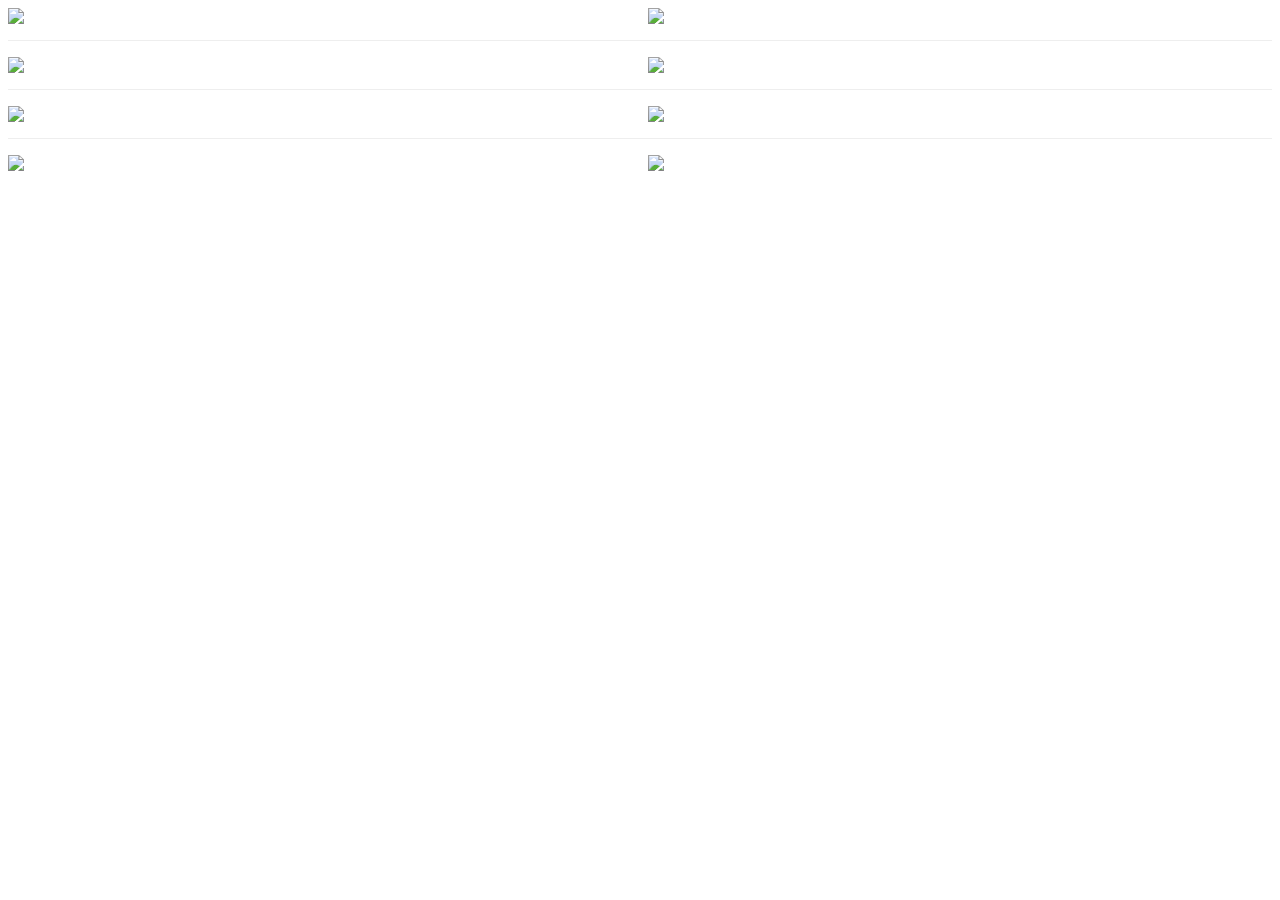
==== index.html @ 442cc470 "List basic charts" ====
<html>
  <meta charset="UTF-8" />
  <meta name="viewport" content="width=device-width, initial-scale=1.0" />
  <head>
    <title>windbarb</title>
  </head>
  <link rel="stylesheet" href="./styles.css" />
  <body>
    <div id="app"></div>
    <script src="./main.js"></script>
  </body>
</html>
---- styles.css ----
body {
  margin: 0;
  padding: 0;
}

@media only screen and (max-width: 768px) {
  body {
    width: 200%;
  }
}

.chart {
  display: flex;
}

.chart img {
  max-width: 100%;
}

.subchart {
  flex: 1;
  padding: 0.5em;
}

.separater {
  height: 1px;
  background-color: #eee;
  margin: 0.5em;
}
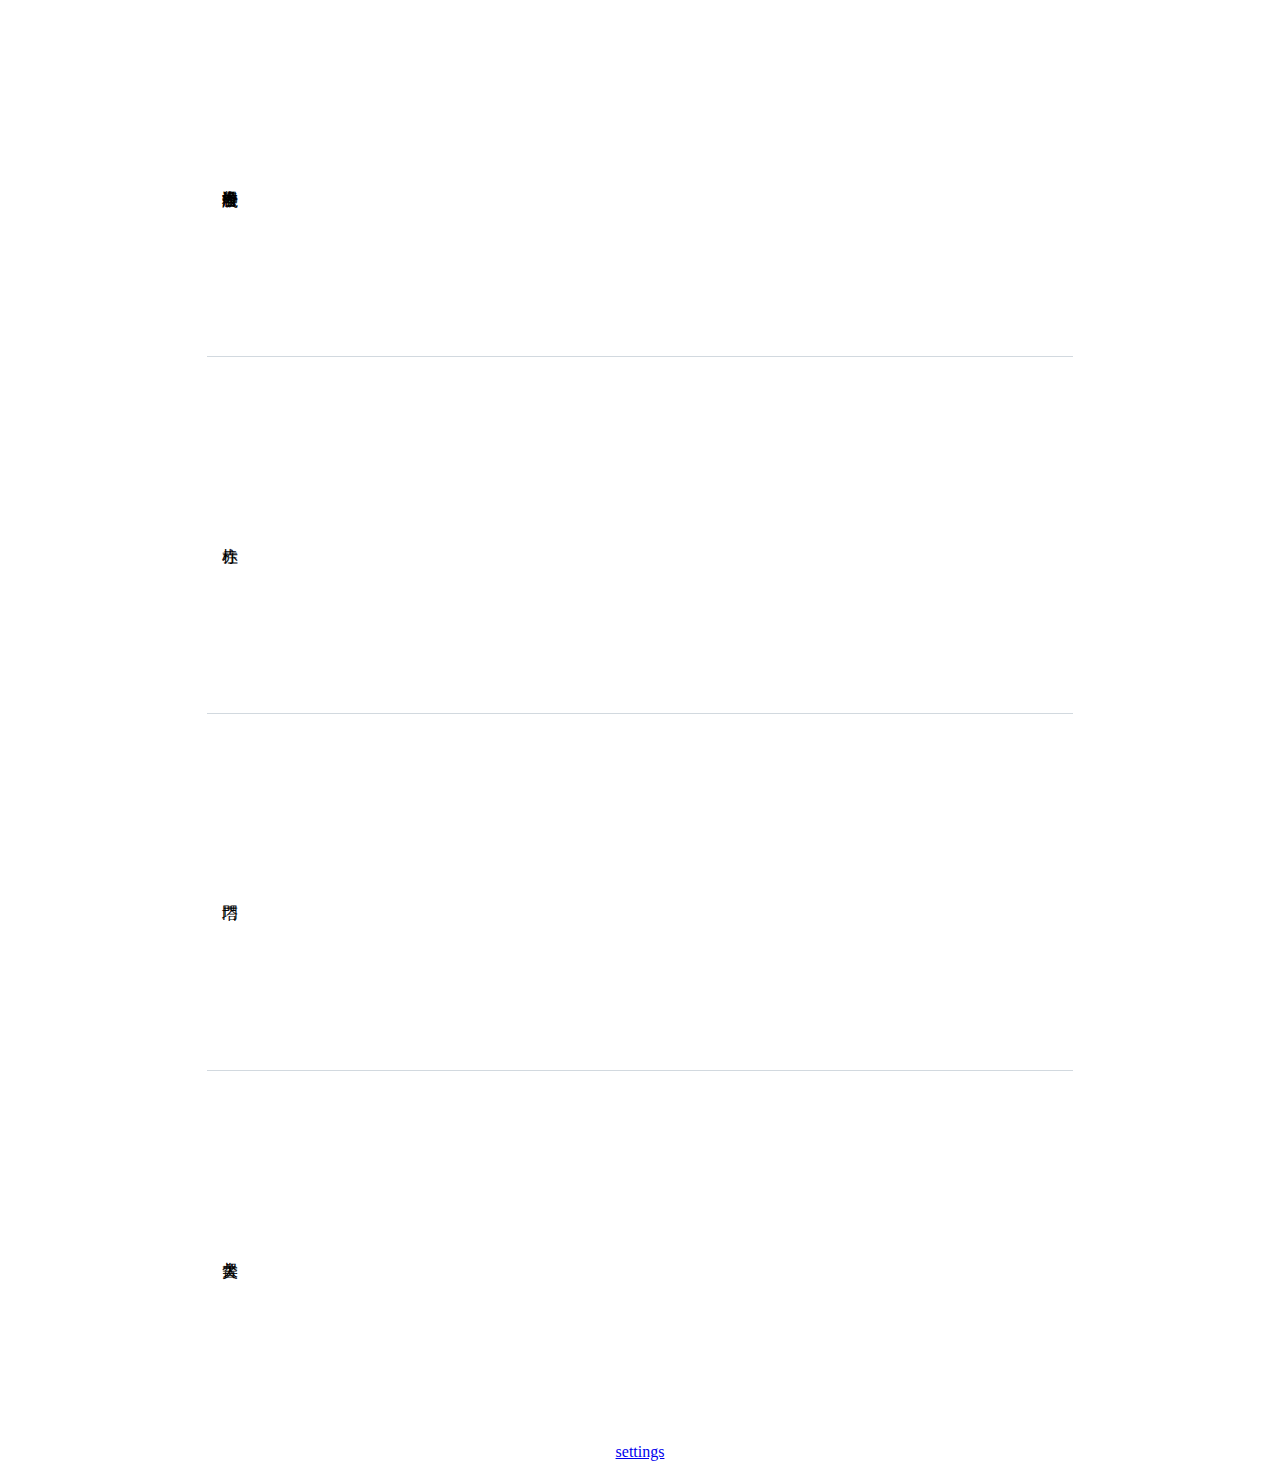
==== commit 59ffadeb: "Add settings" ====
--- a/index.html
+++ b/index.html
@@ -6,7 +6,18 @@
   </head>
   <link rel="stylesheet" href="./styles.css" />
   <body>
+    <template id="chart">
+      <div class="chart container">
+        <div class="graph">
+          <div class="label"></div>
+        </div>
+      </div>
+    </template>
     <div id="app"></div>
-    <script src="./main.js"></script>
+    <div class="navigate">
+      <a href="./settings.html">settings</a>
+    </div>
+    <script src="./script.js"></script>
+    <script>index()</script>
   </body>
 </html>
--- a/styles.css
+++ b/styles.css
@@ -3,27 +3,44 @@
   padding: 0;
 }
 
-@media only screen and (max-width: 768px) {
-  body {
-    width: 200%;
-  }
+.container {
+  margin: 0 auto;
+  max-width: 850px;
 }
 
 .chart {
-  display: flex;
+  padding: 8px;
+  border-top: 1px solid #12345630;
 }
 
-.chart img {
-  max-width: 100%;
+.chart:first-child {
+  border: none;
 }
 
-.subchart {
-  flex: 1;
-  padding: 0.5em;
+.chart .graph {
+  position: relative;
+  margin: 0 24px;
+  padding-top: 40%;
+  background-repeat: no-repeat;
+  background-size: contain;
 }
 
-.separater {
-  height: 1px;
-  background-color: #eee;
-  margin: 0.5em;
+.chart .label {
+  position: absolute;
+  top: 0;
+  bottom: 0;
+  left: -20px;
+  writing-mode: vertical-rl;
+  text-orientation: upright;
+  text-align: center;
 }
+
+.checkbox {
+  padding: 2px;
+}
+
+.navigate {
+  padding: 16px 8px;
+  display: flex;
+  justify-content: center;
+}
